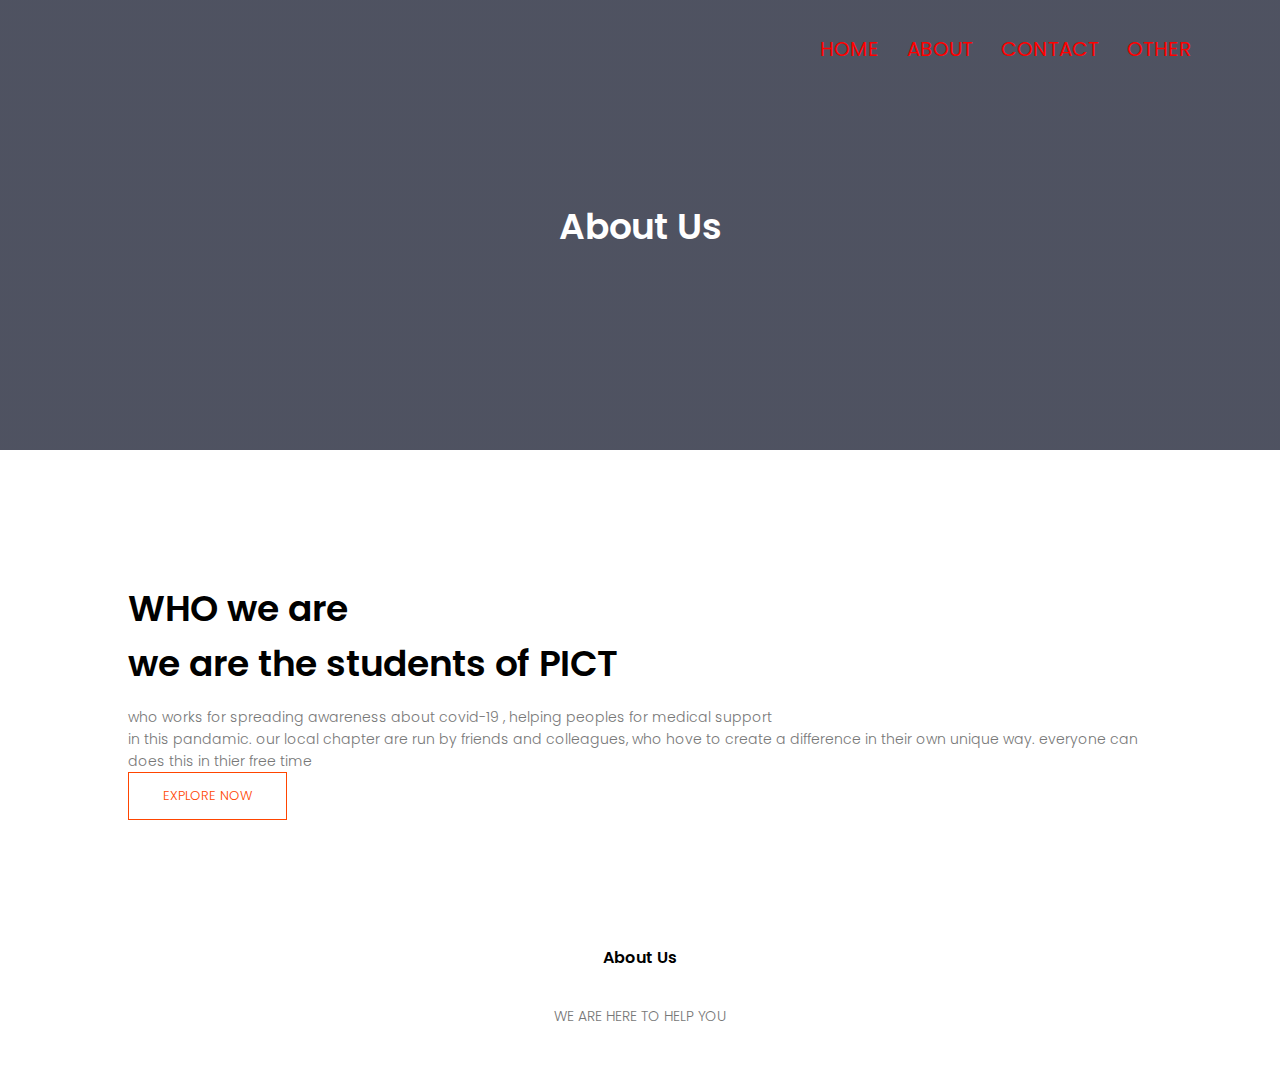
==== about.html @ 8048b1b7 "Add files via upload" ====
<!DOCTYPE html>
<html lang="en">
<head>
    <meta charset="UTF-8">
    <meta http-equiv="X-UA-Compatible" content="IE=edge">
    <meta name="viewport" content="width=device-width, initial-scale=1.0">
    <title>covid 19</title>
    <link rel="stylesheet" href="styl.css">
    <link rel="preconnect" href="https://fonts.googleapis.com">
<link rel="preconnect" href="https://fonts.gstatic.com" crossorigin>
<link href="https://fonts.googleapis.com/css2?family=Poppins:wght@100;200;300;400;600;700&display=swap" rel="stylesheet">
<link rel="stylesheet" href="https://cdn.jsdelivr.net/npm/@fortawesome/fontawesome-free@5.15.3/css/fontawesome.min.css" integrity="sha384-wESLQ85D6gbsF459vf1CiZ2+rr+CsxRY0RpiF1tLlQpDnAgg6rwdsUF1+Ics2bni" crossorigin="anonymous">
</head>
<body>
     <section class="sub-header">
         <nav>
             <a href="index.html"><img src="" alt=""></a>
             <div class="nav-links" id="navLinks">
                <i class="fa fa-times" onclick="hideMenu()"></i>
                 <ul>
                <li><a href="home.html">HOME</a></li>
                <li><a href="about.html">ABOUT</a></li>
                <li><a href="contact.html">CONTACT</a></li>
                <li><a href="">OTHER</a></li>
                
            </ul>
        </div>
        <i class="fa fa-bars" onclick="showMenu()" ></i>
         </nav>
         <h1>About Us</h1>
        
     </section>
     <!---------------about us content----------------->
     <section class="about-us">
         <div class="row">
             <div class="about-col">
                <h1>WHO we are<br>we are the students of PICT</h1>
                <p>who works for spreading awareness about covid-19 , 
                     helping peoples for medical support <br> 
                     in this  pandamic.
                     our local chapter are run by friends and colleagues,
                    who hove to create a difference in their own unique way. 
                    everyone can does this in thier free time <br>
                   
                    <a href="" class="hero-btn">EXPLORE NOW</a>
                    
                </p>
               
             </div>

             <div class="about-col">
                <img src="https://theacademicinsights.com/wp-content/uploads/2019/10/DSC_2234-740x357.jpg" alt="">
             </div>
             <div class="about-col"></div>





         </div>





     </section>
     <!-----------important wesites-------------->
     
     <!----------vaciination--------->
     
     <!--------------------------HOW WE ARE WORKING---------->
     
     <!-----------------------testimonials------------------------>
     
    <!----------------------------CALL UU IF YOU NEED HELP------------>
      
      <!------------------FOOTER---------------->
      <section class="footer">
        <h4>About Us</h4>
        <P>WE ARE HERE TO HELP YOU</P>
        <div class="icons">
            <i class="fa fa-facebook"></i>
            <i class="fa fa-twittew"></i>
            <i class="fa fa-facebook"></i>
            <i class="fa fa-whatsapp"></i>
        </div>



      </section>




<!--------javascript for toggle menu----------------->
      <script>
          var navLinks =document.getElementById("navLinks");

          function showMenu(){
              navLinks.style.right ="0"
          }
          function hideMenu(){
              navLinks.style.right ="-300px"
          }
      </script>

    
</body>
</html>
---- styl.css ----
*{
    margin:0;
    padding:0;
    font-family: 'Poppins', sans-serif;
}
.header{
    min-height:100vh;
    width: 100%;
    background-image: url(image.jpg);
    
    background-position: center;
    background-size: cover;
    position:relative;
}
nav{
    display: flex;
    padding: 2% 6%;
    justify-content: space-between;
    align-items: center;
}
nav img{
    width: 150px;

}
.nav-links{
    flex: 1;
    text-align: right;
}  
.nav-links ul li {
    list-style: none;
    display: inline-block;
    padding: 8px 12px;
    position: relative;
} 
.nav-links ul li a{
    color:rgb(255, 0, 0);
    text-decoration: none;
    font-size: 20px;
}
.nav-links ul li::after{
    content: '';
    width: 0%;
    height: 2px;
    background: coral;
    display: block;
    margin:auto ;
    
}
.nav-links ul li:hover::after{
    width: 100%;
    transition: 0.5s;
}
.text-box{
    width: 90%;
    color: rgb(0, 38, 255);
    position: absolute;
    top: 50%;
    left: 50%;
    transform: translate(-50%,-50%);
    text-align: center;
}
.text-box h1{
    font-size: 62px;
}
.text-box h2{
    margin: 10px 0 40px;
    font-size: 25px;
    color:rgb(255, 0, 149);
}
.hero-btn{
    display: inline-block;
    text-decoration: none;
    color: orangered;
    border: 1px solid orangered;
    padding: 12px  34px;
    font-size: 13px;
    background: transparent;
    position: relative;
    cursor: pointer;
}
.hero-btn:hover{
    border: 1px solid orange;
    background: orange;
    transition: 1s;
}

nav .fa{
    display: none;
}
@media(max-width:700px){
    .text-box h1{
        font-size:40px ;
    }
    .nav-links ul li{
        display: block;
    }
    .nav-links{
        position: fixed;
        background: #f44336;
        height: 100vh;
        width: 200px;
        top: 0;
        right: -200;
        text-align: left;
        z-index: 2;
        transition: 1s;
    }
    nav .fa{
        display: block;
        color: rgb(0, 0, 0);
        margin:10px;
        font-size: 22px;
        cursor: pointer;
    }
    .nav-links ul{
        padding: 30px;

    }
    
}

/*------------important websites---------*/



.websites{
    width: 80%;
    margin: auto;
    text-align: center;
    padding-top: 100px;
}
h1{
    font-size: 36px;
    font-weight: 600;

}
p{
    color:#777;
    font-size: 14px;
    font-weight: 300;
    line-height: 22px;
    padding: 10px;

}
.row{
    margin-top: 5%;
    display: flex;
    justify-content: space-between;
}
.websites-col{
    flex-basis: 31%;
    background: #fff3f3;
    border-radius: 10px;
    margin-bottom: 5%;
    padding: 20px 12px;
    box-sizing: border-box;
   
}
h3{
    text-align: center;
    font-weight: 600;
    margin-bottom: 10px 0;
}
.websites-col:hover{
    box-shadow: 0 0 20px 0px rgba(0,0,0,0.2);
    transition: 0.5s;
}
@media(max-width:700px){
    .row{
        flex-direction: column;
    }
}

/*--------------------------vaccination---------*/

.Vaccination{
    width: 80%;
    margin: auto;
    text-align: center;
    padding-top: 50px;
}
.Vaccination-col{
    flex-basis: 32%;
    border-radius: 10px;
    margin-bottom: 30px;
    position: relative;
    overflow: hidden;
}
.Vaccination-col img{
    width: 100%;
    display: block;
}


.layer{
    background: transparent;
    height: 100%;
    width: 100%;
    position: absolute;
    top: 0;
    left: 0;

}
.layer:hover{
    background: rgba(226,0,0,0.7);
    transition: 0.5s;

}
.layer h3{
    width: 100%;
    font-weight: 500;
    color: #fff;
    font-size: 26px;
    bottom: 0;
    left: 50%;
    transform: translateX(-50%);
    position: absolute;
}
.layer:hover h3{
    bottom: 49%;
    opacity: 1;
    transition: 0.5s;
}
/*-------------HOW WE WORK -------*/
.work{
    width: 80%;
    margin: auto;
    text-align: center;
    padding-top: 50px;
}








/*----------------TESTIMONIALS----------------*/










/*-----------------want help------------*/
.cta{
    margin: 100px auto;
    width: 70%;
    background-image: linear-gradient(rgba(0,0,0,0.7),rgba(0,0,0,0.7)),url(https://encrypted-tbn0.gstatic.com/images?q=tbn:ANd9GcTCaZab8Ep1z3iJKvfGT6kiiBpedphzEU_oXg&usqp=CAU);
    background-position: center;
    background-size: cover ;
    border-radius: 30px;
    text-align: center;
    padding: 100px 0;

}
.cta{
    color: #fff;
    margin-bottom: 40px;
    padding: 0;
}   
@media(max-width: 700px){
    .cta h1{
        font-size: 24px;
    }
}
/*-----------------------FOOTER-----------*/
.footer{
    width:100%;
    text-align:center;
    padding: 30px 0;

}
.footer h4{
    margin-bottom: 25px;
    margin-top: 20px;
    font-weight: 600;
}


/*--------------------about us pge---------------*/

.sub-header{
    height: 50vh;
    width: 100%;
    background-image: linear-gradient(rgba(4,9,30,0.7),rgba(4,9,30,0.7)),url(https://i0.wp.com/3minute.club/wp-content/uploads/2016/08/Yellow-background.png?ssl=1);
    background-position: center;
    background-size: cover;
    text-align: center;
    color: #fff;
}
.sub-header h1{
    margin-top: 100px;
}
.about-us{
    width: 80%;
    margin: auto;
    padding-top: 80px;
    padding-bottom: 50px;
}

.about-col h1{
    padding-top: 0 ;
}
.about-col p{
    padding: 15px 0 25px;
}
@media(max-width:700px){
    .about-col img{
        width: 100%;
    }

    }

/*-----------------contact us page-------------*/

.location{
    width: 80%;
    margin: auto;
    padding: 80px 0;
}
.location iframe{
    width: 100%;
}
.contact-us{
    width: 80%;
    margin: auto;
}
.contact-col{
    flex-basis: 48%;
    margin-bottom: 30px;

}
.contact-col div{
    display: flex;
    align-items: center;
    margin-bottom: 40px;
}
.contact-col div .fa{
    font-size: 28px;
    color: #f44336;
    margin: 10px;
    margin-right: 30px;
}
.contact-col div p{
    padding: 0;
}
.contact-col div h5{
    font-size: 20px;
    margin-bottom: 5px;
    color: #555;
    font-weight: 400;

}
.contact-col input, .contact-col textarea{
    width: 100%;
    padding: 15px;
    margin-bottom: 17px;
    outline: none;
    border: 1px solid #ccc;
}
/*-------------video--------------*/
@media(max-width:700px){
    .about-col iframe{
        width: 100%;
    }

    }
.about-col img{
    position: center;
}
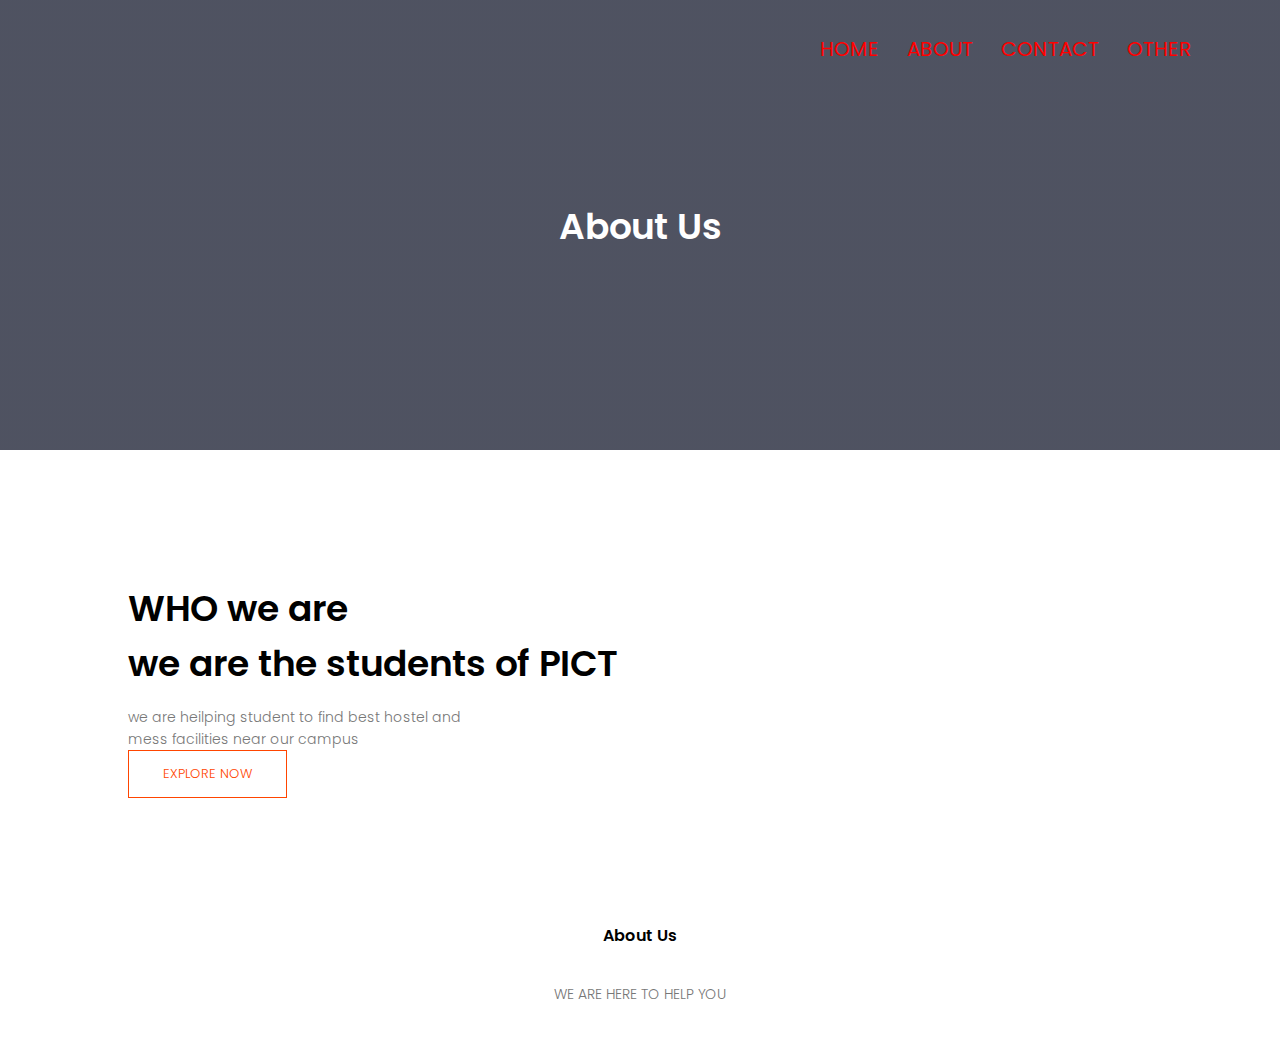
==== commit e5f065b7: "Add files via upload" ====
--- a/about.html
+++ b/about.html
@@ -35,12 +35,9 @@
          <div class="row">
              <div class="about-col">
                 <h1>WHO we are<br>we are the students of PICT</h1>
-                <p>who works for spreading awareness about covid-19 , 
-                     helping peoples for medical support <br> 
-                     in this  pandamic.
-                     our local chapter are run by friends and colleagues,
-                    who hove to create a difference in their own unique way. 
-                    everyone can does this in thier free time <br>
+                <p>we are heilping student to find best hostel and <br>
+                     mess facilities near our campus <br> 
+                     
                    
                     <a href="" class="hero-btn">EXPLORE NOW</a>
                     
